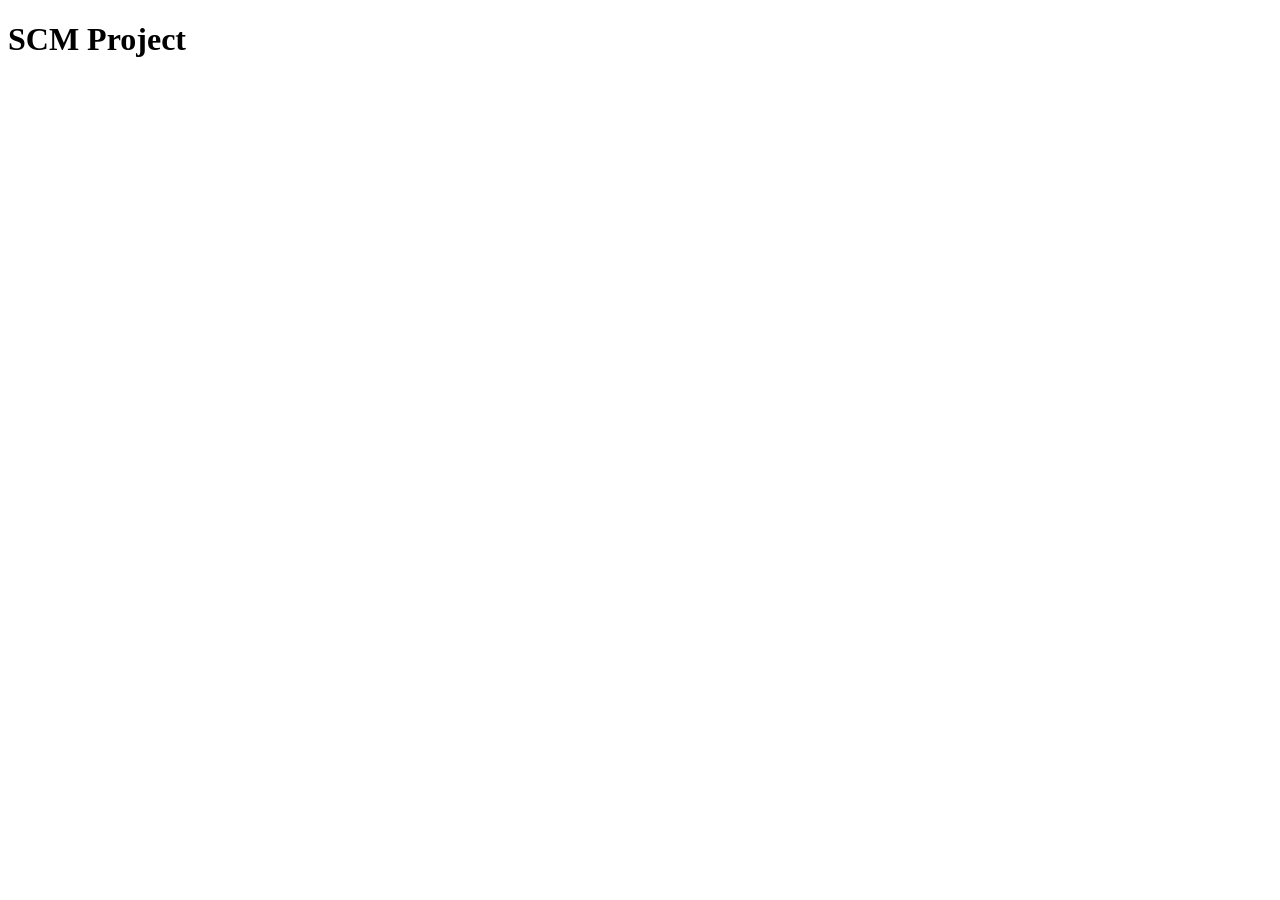
==== frontend/html_files/index.html @ f9d1a190 "Add files via upload" ====
<!DOCTYPE html>
<html lang="en">
<head>
    <meta charset="UTF-8">
    <meta name="viewport" content="width=device-width, initial-scale=1.0">
    <title>SCM Project</title>
    <link rel="stylesheet" href="../css/styles.css">
</head>
<body>
    <h1>SCM Project</h1>
    <script src="../javascript/app.js"></script>
</body>
</html>
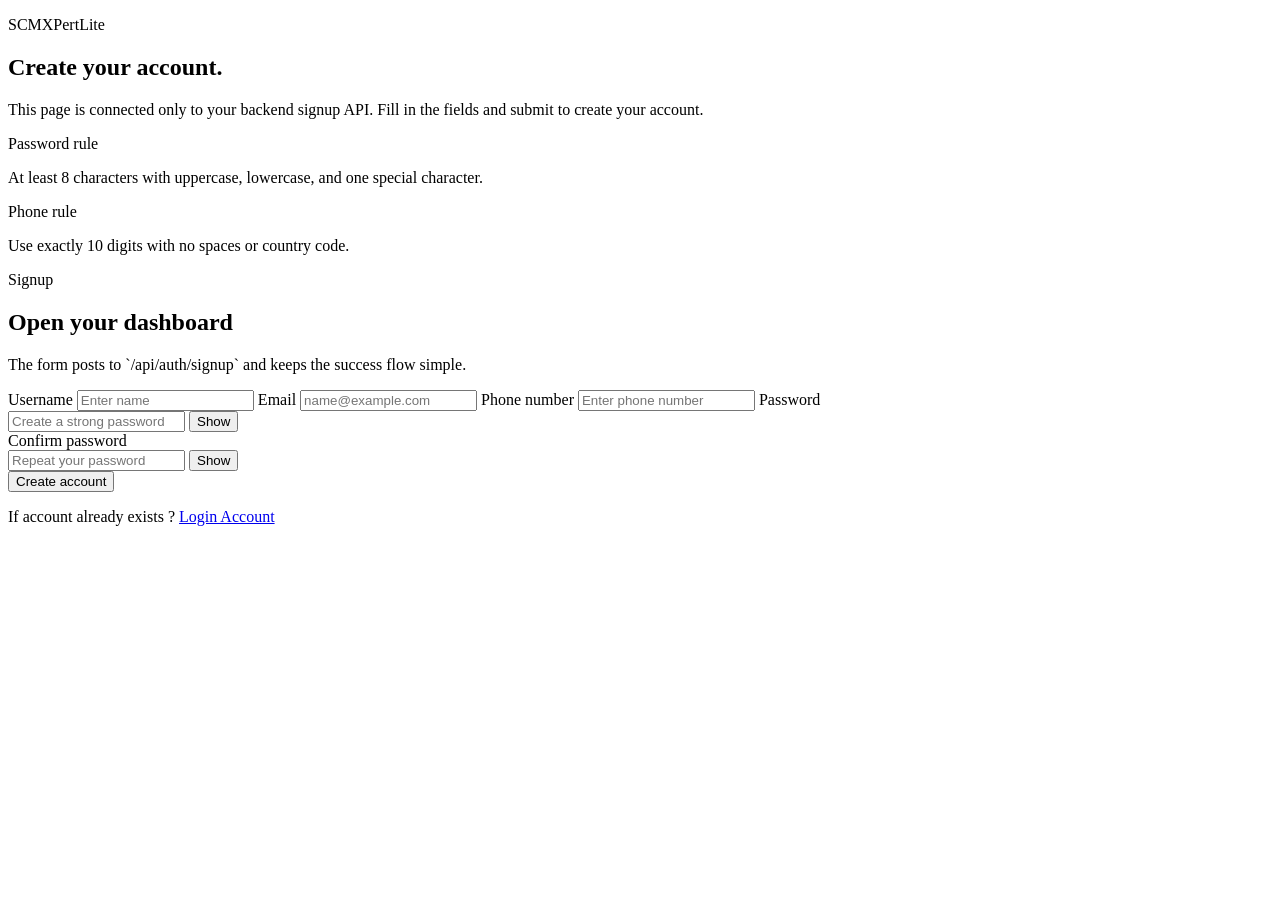
==== commit 44005ddf: "Add files via upload" ====
--- a/frontend/html_files/index.html
+++ b/frontend/html_files/index.html
@@ -3,11 +3,72 @@
 <head>
     <meta charset="UTF-8">
     <meta name="viewport" content="width=device-width, initial-scale=1.0">
-    <title>SCM Project</title>
-    <link rel="stylesheet" href="../css/styles.css">
+    <title>SCMXPertLite Signup</title>
+    <link rel="stylesheet" href="/static/css/styles.css">
 </head>
 <body>
-    <h1>SCM Project</h1>
-    <script src="../javascript/app.js"></script>
+    <main class="page-shell">
+        <section class="hero-panel">
+            <p class="eyebrow">SCMXPertLite</p>
+            <h1>Create your account.</h1>
+            <p class="hero-copy">
+                This page is connected only to your backend signup API. Fill in the fields and submit to create your account.
+            </p>
+            <div class="hero-notes">
+                <article class="note-card">
+                    <span class="note-label">Password rule</span>
+                    <p>At least 8 characters with uppercase, lowercase, and one special character.</p>
+                </article>
+                <article class="note-card">
+                    <span class="note-label">Phone rule</span>
+                    <p>Use exactly 10 digits with no spaces or country code.</p>
+                </article>
+            </div>
+        </section>
+
+        <section class="form-panel">
+            <div class="form-header">
+                <p class="form-kicker">Signup</p>
+                <h2>Open your dashboard</h2>
+                <p>The form posts to `/api/auth/signup` and keeps the success flow simple.</p>
+            </div>
+
+            <form id="signup-form" class="signup-form" novalidate>
+                <label class="field">
+                    <span>Username</span>
+                    <input name="username" type="text" placeholder="Enter name" required>
+                </label>
+                <label class="field">
+                    <span>Email</span>
+                    <input name="email" type="email" placeholder="name@example.com" required>
+                </label>
+                <label class="field">
+                    <span>Phone number</span>
+                    <input name="phone_number" type="tel" inputmode="numeric" maxlength="10" placeholder="Enter phone number" required>
+                </label>
+                <label class="field">
+                    <span>Password</span>
+                    <div class="password-field">
+                        <input name="password" type="password" placeholder="Create a strong password" required>
+                        <button class="toggle-password" type="button" data-target="password">Show</button>
+                    </div>
+                </label>
+                <label class="field">
+                    <span>Confirm password</span>
+                    <div class="password-field">
+                        <input name="confirm_password" type="password" placeholder="Repeat your password" required>
+                        <button class="toggle-password" type="button" data-target="confirm_password">Show</button>
+                    </div>
+                </label>
+                <button id="submit-button" class="submit-button" type="submit">Create account</button>
+                <p class="form-footnote">If account already exists ? <a href="/login">Login Account</a></p>
+            </form>
+
+            <div id="status-message" class="status-message" aria-live="polite"></div>
+        </section>
+    </main>
+
+    <script src="/static/javascript/auth-storage.js?v=2"></script>
+    <script src="/static/javascript/app.js?v=2"></script>
 </body>
 </html>
